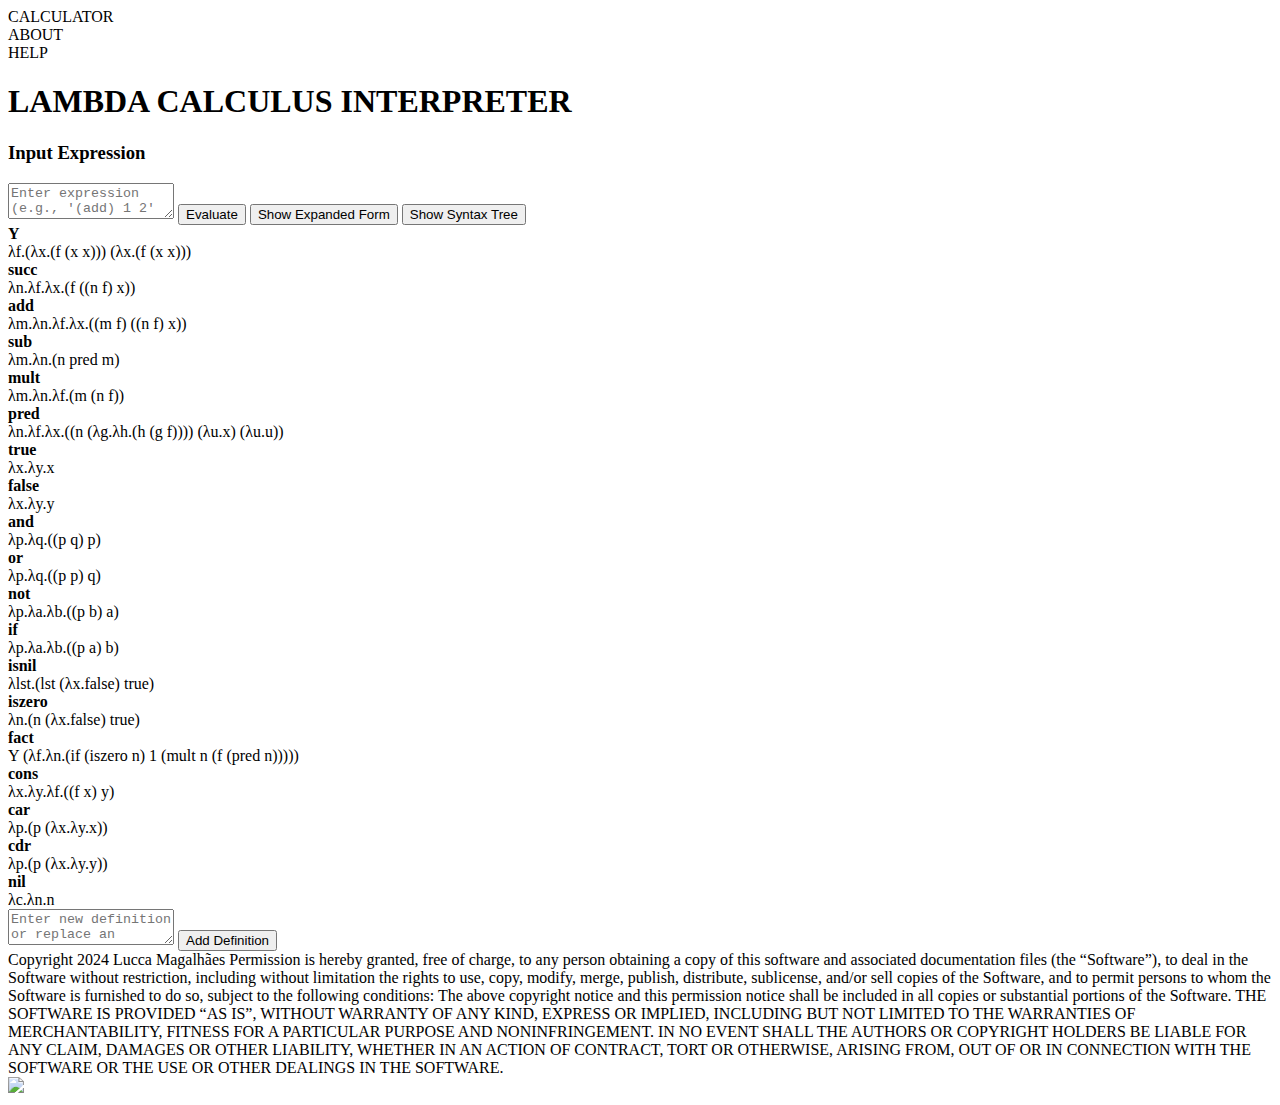
==== index.html @ 64516eca "interpreter now supports operator definitions. '\' now autocompletes to lambda as well" ====
<!DOCTYPE html>
<html lang="en">
<head>
    <meta charset="UTF-8">
    <meta name="viewport" content="width=device-width, initial-scale=1.0">
    <title>Lambda Calculus Interpreter</title>
    <link rel="stylesheet" href="css/styles.css">
    <script>
        document.addEventListener("DOMContentLoaded", () => {
            const textareas = document.querySelectorAll("textarea");

            textareas.forEach(textarea => {
                textarea.addEventListener("input", () => {
                    const cursorPosition = textarea.selectionStart;
                    const beforeCursor = textarea.value.slice(0, cursorPosition);
                    const afterCursor = textarea.value.slice(cursorPosition);

                    const updatedText = beforeCursor.replace(/\blambda\b|\\/g, 'λ') + afterCursor;

                    if (updatedText !== textarea.value) {
                        textarea.value = updatedText;
                        textarea.setSelectionRange(cursorPosition - 5, cursorPosition - 5);
                    }
                });
            });
        });
    </script>
</head>
<body>
    <div class="menu">
        <div>CALCULATOR</div>
        <div onclick="location.href='html/about.html';">ABOUT</div>
        <div onclick="location.href='html/help.html';">HELP</div>
    </div>

    <div class="container">
        <h1>LAMBDA CALCULUS INTERPRETER</h1>

        <div class="input-section">
            <h3>Input Expression</h3>
            <textarea id="input" style="overflow:hidden" placeholder="Enter expression (e.g., '(add) 1 2' or 'λx.x')"></textarea>
            <button onclick="evaluateExpression()">Evaluate</button>
            <button onclick="showExpanded()">Show Expanded Form</button>
            <button onclick="showSyntaxTree()">Show Syntax Tree</button>
            <div id="error" class="error"></div>
        </div>

        <div class="output" id="output"></div>
        <div class="output" id="expanded" style="display: none;"></div>

        <div class="definitions" id="definitions">
            
        </div>

        <!-- <div class="examples">
            <h3>Example Expressions:</h3>
            <ul>
                <li>(add) 1 2</li>
                <li>(mult) 2 3</li>
                <li>(if) true 1 2</li>
                <li>(and) true false</li>
                <li>λx.x</li>
                <li>λf.λx.(f x)</li>
                <li>λm.λn.λf.λx.((m f) ((n f) x))</li>
            </ul>
        </div> -->
    </div>

    <div class="final">
        <div class="license">
    Copyright 2024 Lucca Magalhães

    Permission is hereby granted, free of charge, to any 
    person obtaining a copy of this software and associated 
    documentation files (the “Software”), to deal in the Software 
    without restriction, including without limitation the rights 
    to use, copy, modify, merge, publish, distribute, sublicense, 
    and/or sell copies of the Software, and to permit persons to 
    whom the Software is furnished to do so, subject to the 
    following conditions:
        
    The above copyright notice and this permission notice shall be 
    included in all copies or substantial portions of the Software.
        
    THE SOFTWARE IS PROVIDED “AS IS”, WITHOUT WARRANTY OF ANY KIND, 
    EXPRESS OR IMPLIED, INCLUDING BUT NOT LIMITED TO THE WARRANTIES OF 
    MERCHANTABILITY, FITNESS FOR A PARTICULAR PURPOSE AND 
    NONINFRINGEMENT. IN NO EVENT SHALL THE AUTHORS OR COPYRIGHT HOLDERS 
    BE LIABLE FOR ANY CLAIM, DAMAGES OR OTHER LIABILITY, WHETHER IN AN 
    ACTION OF CONTRACT, TORT OR OTHERWISE, ARISING FROM, OUT OF OR IN 
    CONNECTION WITH THE SOFTWARE OR THE USE OR OTHER DEALINGS IN THE 
    SOFTWARE.
        </div>
        <div class="author">
            <img src="img/image.png">
        </div>
    </div>

    <script src="js/lambda.js"></script>
    <script src="js/redirect.js"></script>
</body>
</html>
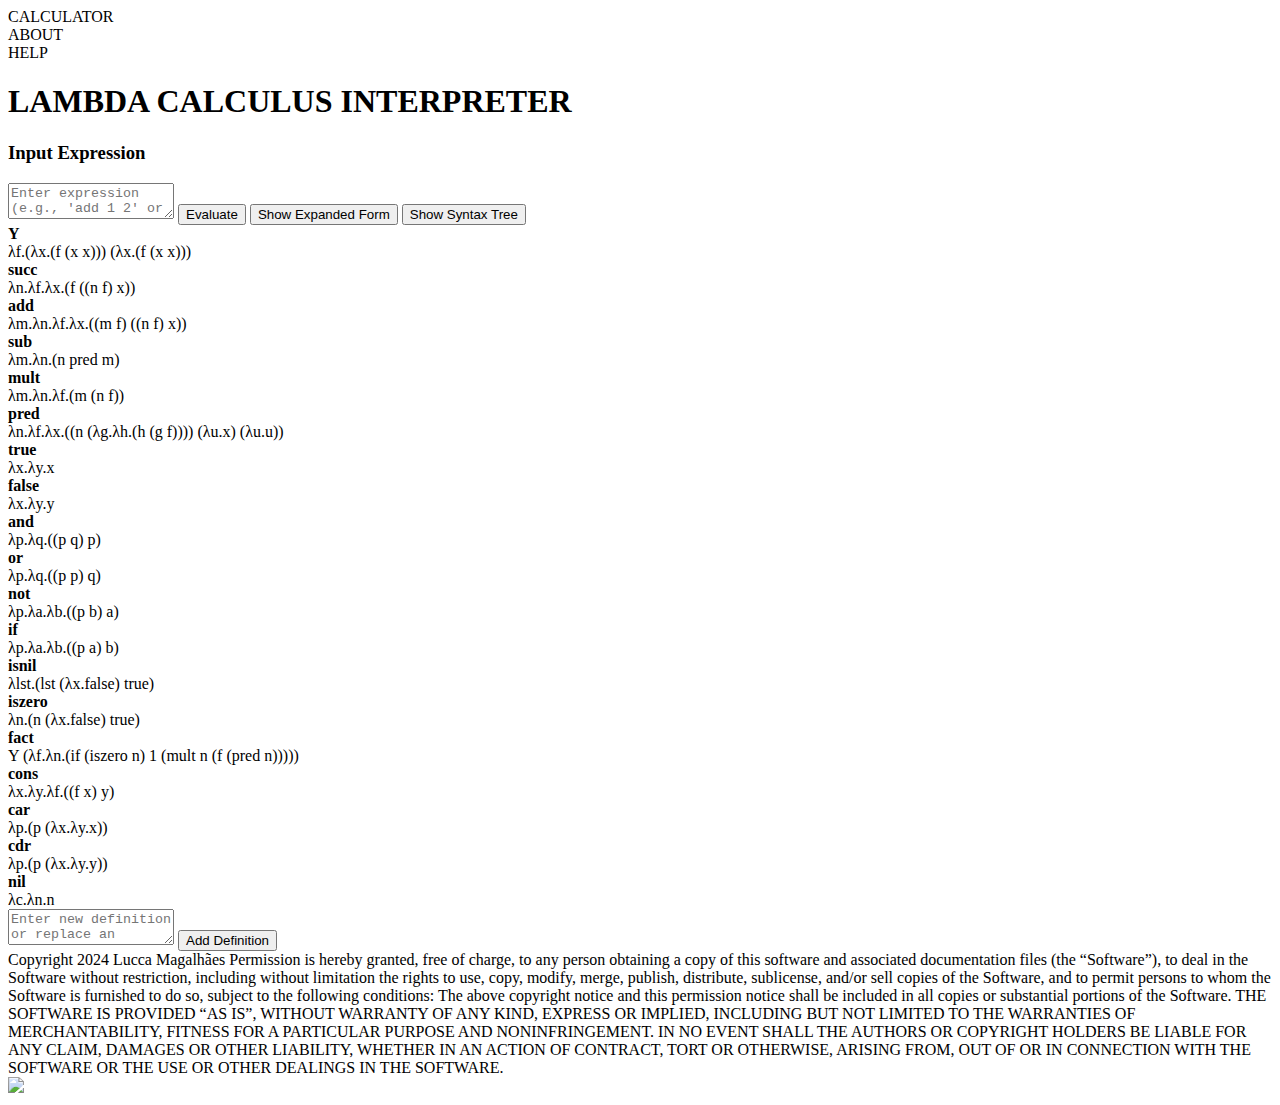
==== commit d5a6abe8: "minor change" ====
--- a/index.html
+++ b/index.html
@@ -38,7 +38,7 @@
 
         <div class="input-section">
             <h3>Input Expression</h3>
-            <textarea id="input" style="overflow:hidden" placeholder="Enter expression (e.g., '(add) 1 2' or 'λx.x')"></textarea>
+            <textarea id="input" style="overflow:hidden" placeholder="Enter expression (e.g., 'add 1 2' or 'λx.x')"></textarea>
             <button onclick="evaluateExpression()">Evaluate</button>
             <button onclick="showExpanded()">Show Expanded Form</button>
             <button onclick="showSyntaxTree()">Show Syntax Tree</button>
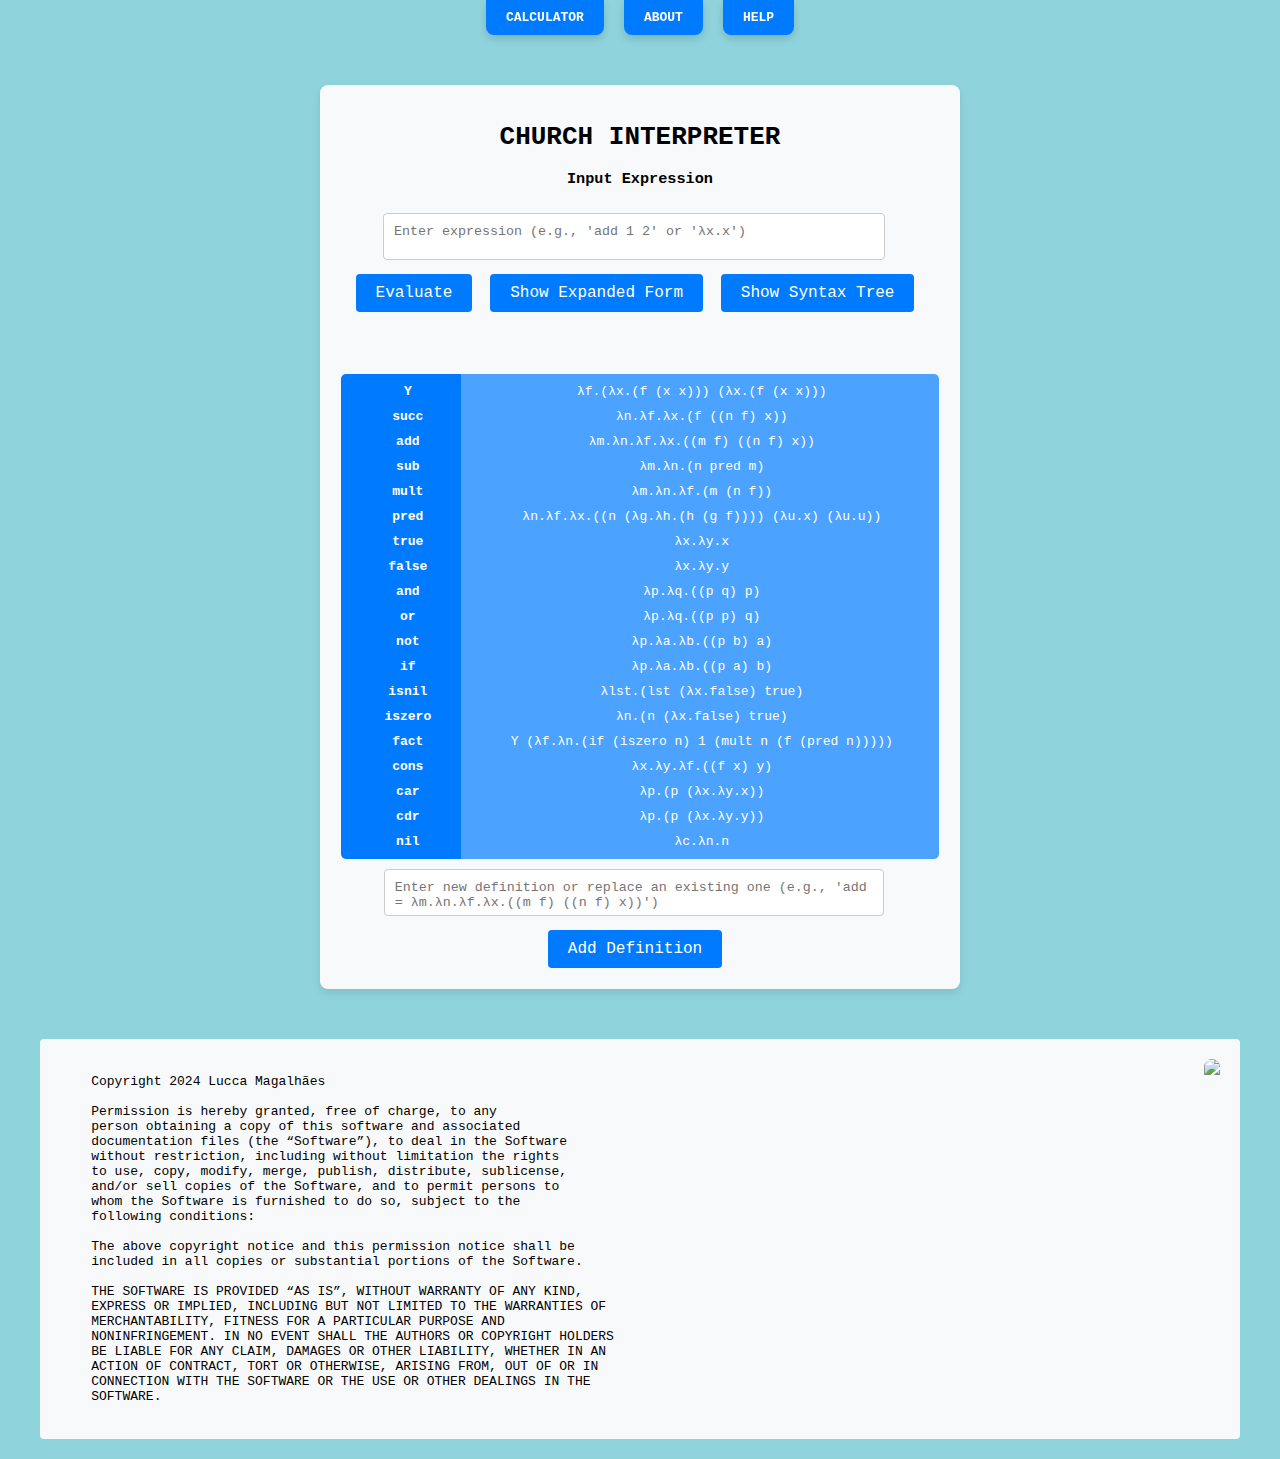
==== commit c717887c: "Added a favicon, changed the ABOUT html, and some styling in CSS" ====
--- a/index.html
+++ b/index.html
@@ -3,8 +3,9 @@
 <head>
     <meta charset="UTF-8">
     <meta name="viewport" content="width=device-width, initial-scale=1.0">
-    <title>Lambda Calculus Interpreter</title>
+    <title>Church Interpreter</title>
     <link rel="stylesheet" href="css/styles.css">
+    <link rel="icon" type="image/x-icon" href="img/favicon.ico">
     <script>
         document.addEventListener("DOMContentLoaded", () => {
             const textareas = document.querySelectorAll("textarea");
@@ -15,11 +16,13 @@
                     const beforeCursor = textarea.value.slice(0, cursorPosition);
                     const afterCursor = textarea.value.slice(cursorPosition);
 
-                    const updatedText = beforeCursor.replace(/\blambda\b|\\/g, 'λ') + afterCursor;
+                    const updatedBeforeCursor = beforeCursor.replace(/\blambda\b|\\/g, 'λ');
+                    const updatedText = updatedBeforeCursor + afterCursor;
+                    const adjustment = beforeCursor.length - updatedBeforeCursor.length;
 
                     if (updatedText !== textarea.value) {
                         textarea.value = updatedText;
-                        textarea.setSelectionRange(cursorPosition - 5, cursorPosition - 5);
+                        textarea.setSelectionRange(cursorPosition - adjustment, cursorPosition - adjustment);
                     }
                 });
             });
@@ -34,7 +37,7 @@
     </div>
 
     <div class="container">
-        <h1>LAMBDA CALCULUS INTERPRETER</h1>
+        <h1>CHURCH INTERPRETER</h1>
 
         <div class="input-section">
             <h3>Input Expression</h3>
--- a/css/styles.css
+++ b/css/styles.css
@@ -0,0 +1,224 @@
+html {
+    background-color: #8fd4dd;
+}
+
+body {
+    font-family: system-ui, -apple-system, sans-serif;
+    max-width: 1200px;
+    margin: 0 auto;
+    padding-bottom: 20px;
+    font-family: monospace;
+}
+
+.container {
+    margin: 50px auto;
+    padding: 20px;
+    width: 50%;
+    background-color: #f8f9fa;
+    border-radius: 8px;
+    box-shadow: 0px 4px 8px rgba(0, 0, 0, 0.1);
+    position: relative;
+    text-align: center;
+}
+
+.input-section {
+    margin-bottom: 20px;
+}
+
+.text-wrapper {
+    max-width: 800px;
+    margin: 0 auto;
+    font-size: medium;
+    line-height: 1.6;
+}
+
+.float-figure {
+    float: right;
+    margin: 10px 15px 10px 0;
+    width: 200px; 
+    text-align: justify;
+}
+
+.float-image {
+    width: 100%; 
+    height: auto;
+}
+
+.float-figure figcaption {
+    font-style: italic;
+    font-size: 10px;
+    margin: 5px 15px 0 15px;
+}
+
+.menu {
+    display: flex;
+    justify-content: center;
+    gap: 20px;
+    position: sticky;
+    top: 0px; 
+    z-index: 10 !important;
+}
+
+.menu div {
+    padding: 10px 20px;
+    background-color: #007bff;
+    color: white;
+    font-weight: bold;
+    border-radius: 0px 0px 8px 8px; 
+    cursor: pointer;
+    box-shadow: 0px 4px 8px rgba(0, 0, 0, 0.15); 
+    transition: background-color 0.3s ease, transform 0.2s ease;
+}
+
+.menu div:hover {
+    background-color: #0056b3;
+    transform: translateY(-2px); 
+}
+
+.menu .active {
+    background-color: #0056b3;
+}
+
+textarea {
+    width: 80%;
+    height: 25px;
+    margin: 10px 0px;
+    margin-right: 12px;
+    padding: 10px;
+    font-family: monospace;
+    border: 1px solid #ccc;
+    border-radius: 4px;
+    resize: none;
+}
+
+button {
+    font-family: monospace;
+    background-color: #007bff;
+    color: white;
+    padding: 10px 20px;
+    border: none;
+    border-radius: 4px;
+    cursor: pointer;
+    font-size: 16px;
+    margin-right: 10px;
+    transition: background-color 0.3s;
+}
+
+#steps, #hide-steps {
+    margin-top: 10px;
+    padding: 5px 10px;
+    font-size: 14px;
+    cursor: pointer;
+}
+
+.step {
+    margin-bottom: 15px;
+    padding: 10px;
+    border: 1px solid #ddd;
+    border-radius: 4px;
+    background-color: #f9f9f9;
+}
+
+button:hover {
+    background-color: #0056b3;
+}
+
+.output {
+    margin-top: 20px;
+    padding: 20px;
+    background-color: #f8f9fa;
+    border-radius: 4px;
+    font-family: monospace;
+    white-space: pre-wrap;
+}
+
+.final {
+    display: flex;
+    margin-top: 20px;
+    padding: 20px;
+    background-color: #f8f9fa;
+    border-radius: 4px;
+    font-family: monospace;
+    white-space: pre-wrap;
+    
+}
+
+.definitions {
+    margin-top: 1px;
+    padding: 1px;
+    
+}
+
+.globals {
+    background: linear-gradient(to right, #007bff 20%, #4ba2ff 20%);
+    padding: 5px;
+    border-radius: 5px;
+    color: white;
+}
+
+.definition {
+    display: flex;
+    width: 100%;
+}
+
+.key-definition {
+    width: 20%;
+    padding: 5px;
+    border-top-left-radius: 10px;
+    border-bottom-left-radius: 10px;
+    font-family: monospace;
+    white-space: pre-wrap;
+}
+
+.value-definition {
+    width: 80%;
+    padding: 5px;
+    border-top-right-radius: 10px;
+    border-bottom-right-radius: 10px;
+    font-family: monospace;
+    white-space: pre-wrap;
+}
+
+.license {
+    width: 50%;
+}
+
+.author {
+    width: 50%;
+    display: flex; 
+    align-items: right;
+    justify-content: right; 
+    overflow: hidden; 
+    border-radius: 4px;
+}
+
+.author img {
+    max-width: 60%;
+    height: auto;
+    border-radius: 20px;
+}
+
+.examples {
+    margin-top: 20px;
+    padding: 20px;
+    background-color: #e9ecef;
+    border-radius: 4px;
+}
+
+.error {
+    color: #dc3545;
+    margin-top: 10px;
+}
+
+.tab {
+    margin-right: 20px;
+    padding: 10px;
+    cursor: pointer;
+    border: none;
+    background: none;
+}
+
+.tab.active {
+    border-bottom: 2px solid #4CAF50;
+    font-weight: bold;
+}
